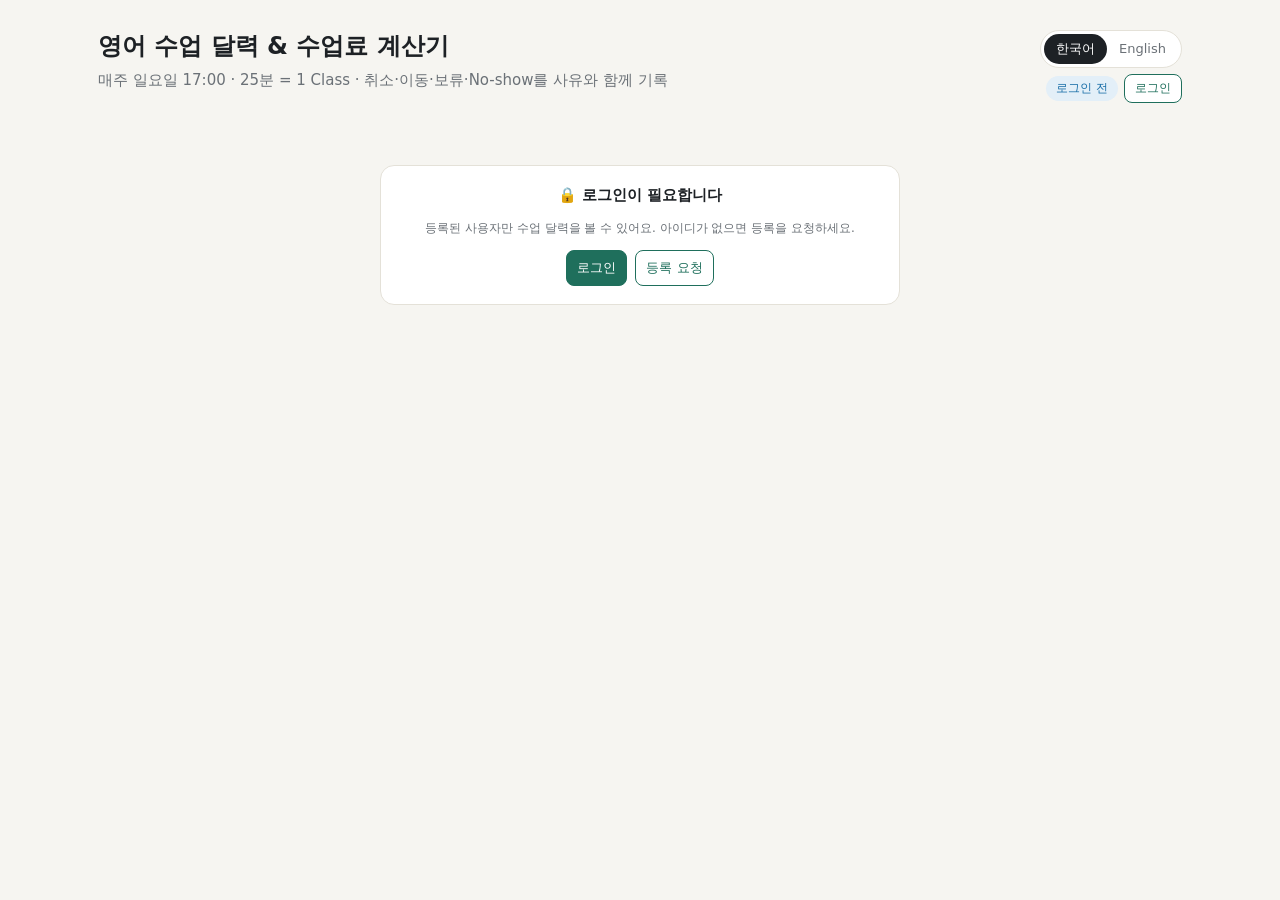
==== index.html @ b0d1786f "Calendar coach button opens the AI voice coach; Emma first; Korean/English switch - index.html: '🎓 A" ====
<!DOCTYPE html>
<html lang="ko">
<head>
<meta charset="utf-8">
<meta name="viewport" content="width=device-width, initial-scale=1">
<meta http-equiv="Content-Security-Policy" content="default-src 'self'; script-src 'self'; style-src 'self' 'unsafe-inline' https://fonts.googleapis.com; font-src https://fonts.gstatic.com; img-src 'self' data: blob:; connect-src 'self' https://api.github.com; base-uri 'none'; form-action 'none'; object-src 'none'">
<meta name="referrer" content="no-referrer">
<meta name="robots" content="noindex, nofollow, noarchive, nosnippet, noimageindex, noai, noimageai">
<title>영어 수업 달력 & 수업료 계산기 (USD→UZS)</title>
<link rel="preconnect" href="https://fonts.googleapis.com">
<link href="https://fonts.googleapis.com/css2?family=Noto+Sans+KR:wght@400;500;700&family=JetBrains+Mono:wght@500&display=swap" rel="stylesheet">
<style>
:root{
  --bg:#f6f5f1; --card:#ffffff; --ink:#1d2125; --muted:#6b7177; --line:#e4e1d8;
  --accent:#1f6f5c; --accent-soft:#e3f1ec; --warn:#b4541a; --warn-soft:#fbeee4;
  --tc:#c0392b; --tc-soft:#fbe7e5; --bonus:#6a4fc2; --bonus-soft:#eeeafb;
  --move:#1a6fa8; --move-soft:#e3eff8; --hold:#a37b00; --hold-soft:#fbf3d6;
  --my:#7a7f85; --my-soft:#eef0f1; --today:#2d5bd7;
}
*{box-sizing:border-box}
body{margin:0;background:var(--bg);color:var(--ink);font-family:"Noto Sans KR",system-ui,sans-serif;font-size:15px;line-height:1.55}
.wrap{max-width:1120px;margin:0 auto;padding:28px 18px 60px}
h1{font-size:24px;margin:0 0 4px}
.sub{color:var(--muted);margin:0 0 22px}
.grid{display:grid;grid-template-columns:300px 1fr;gap:18px}
@media(max-width:860px){.grid{grid-template-columns:1fr}}
.card{background:var(--card);border:1px solid var(--line);border-radius:14px;padding:18px}
.card h2{font-size:15px;margin:0 0 12px}
label{display:block;font-size:12.5px;color:var(--muted);margin:10px 0 4px}
input,select,textarea.memo{width:100%;padding:8px 10px;border:1px solid var(--line);border-radius:8px;font:inherit;background:#fcfcfa}
input:focus,select:focus{outline:2px solid var(--accent-soft);border-color:var(--accent)}
input:disabled{opacity:.5}
.row2{display:grid;grid-template-columns:1fr 1fr;gap:10px}
.hint{font-size:12px;color:var(--muted);margin-top:6px}
a{color:var(--accent)}
.mono{font-family:"JetBrains Mono",monospace}

.banner{border-radius:12px;padding:14px 16px;margin-bottom:14px;display:none}
.banner.on{display:block}
.banner.warn{background:var(--warn-soft);border:1px solid #efcfb6}
.banner.ok{background:var(--accent-soft);border:1px solid #c7e3d9}
.banner b.h{display:block;margin-bottom:4px}
.fx{display:flex;flex-wrap:wrap;gap:6px;align-items:center;margin-top:10px;padding-top:9px;border-top:1px solid rgba(31,111,92,.15);font-size:12px;color:var(--muted)}
.fx button{font-size:12px;padding:2px 9px;border-radius:99px;background:rgba(255,255,255,.75);border:1px solid rgba(31,111,92,.25);color:var(--ink)}
.fx button b{font-family:"JetBrains Mono",monospace;font-weight:500}
.fx button:hover{background:#fff;border-color:var(--accent)}

.kpis{display:grid;grid-template-columns:repeat(5,1fr);gap:10px;margin-bottom:14px}
@media(max-width:700px){.kpis{grid-template-columns:repeat(2,1fr)}}
.kpi{background:var(--card);border:1px solid var(--line);border-radius:12px;padding:12px 14px}
.kpi .l{font-size:12px;color:var(--muted)}
.kpi .v{font-size:19px;font-weight:700;margin-top:2px}
.kpi .v small{font-size:12px;font-weight:500;color:var(--muted)}
.kpi.click{cursor:pointer;transition:border-color .15s}
.kpi.click:hover{border-color:var(--accent)}
.kpi.click .l::after{content:" ⚙";color:var(--accent)}

.months{display:grid;grid-template-columns:repeat(2,1fr);gap:14px}
@media(max-width:640px){.months{grid-template-columns:1fr}}
.month h3{font-size:14px;margin:0 0 8px}
.cal{display:grid;grid-template-columns:repeat(7,1fr);gap:3px}
.dow{font-size:11px;color:var(--muted);text-align:center;padding:2px 0}
.dow.sun{color:#c0392b}
.day{min-height:48px;border-radius:7px;font-size:12px;padding:3px 4px;color:#9a9ea3;position:relative}
.day.in{color:var(--ink)}
.day.out{opacity:.45}
.day.has{background:#fbfaf6}
.day.alert{outline:2px solid var(--warn);outline-offset:-2px}
.day.today::after{content:"";position:absolute;right:5px;top:6px;width:6px;height:6px;border-radius:50%;background:var(--today)}
.it{display:block;font-size:10.5px;font-weight:600;border-radius:4px;padding:1px 4px;margin-top:2px;cursor:pointer;border:1px solid transparent;white-space:nowrap;overflow:hidden;text-overflow:ellipsis}
.it.plan{background:var(--accent-soft);color:var(--accent)}
.it.done{background:var(--accent);color:#fff}
.it.bonus.plan{background:var(--bonus-soft);color:var(--bonus)}
.it.bonus.done{background:var(--bonus);color:#fff}
.it.moved.plan{background:var(--move-soft);color:var(--move)}
.it.moved.done{background:var(--move);color:#fff}
.it.teacher{background:var(--tc-soft);color:var(--tc);text-decoration:line-through}
.it.consumed{background:var(--my-soft);color:var(--my);text-decoration:line-through}
.it.relocated{background:#fff;color:var(--move);border:1px dashed #a9cbe3;text-decoration:line-through}
.it.hold{background:var(--hold-soft);color:var(--hold);border:1px dashed #e5cf7c}
.it.sel{box-shadow:0 0 0 2px var(--ink)}
.legend{display:flex;flex-wrap:wrap;gap:12px;font-size:12px;color:var(--muted);margin:10px 0 0}
.legend span::before{content:"";display:inline-block;width:10px;height:10px;border-radius:3px;margin-right:5px;vertical-align:-1px;background:var(--c)}

.calcard{position:relative}
.actions{position:absolute;z-index:40;width:390px;padding:14px 16px;border:1px solid var(--line);border-radius:14px;background:#fff;
  box-shadow:0 14px 40px rgba(20,24,28,.18),0 2px 6px rgba(20,24,28,.08);display:none}
.actions.on{display:block;animation:pop .14s ease-out}
@keyframes pop{from{opacity:0;transform:translateY(4px) scale(.98)}to{opacity:1;transform:none}}
.actions::before{content:"";position:absolute;width:12px;height:12px;background:#fff;border-left:1px solid var(--line);border-bottom:1px solid var(--line);top:var(--ay,22px)}
.actions.right::before{left:-7px;transform:rotate(45deg)}
.actions.left::before{right:-7px;transform:rotate(225deg)}
.actions.below::before{display:none}
.actions .head{display:flex;justify-content:space-between;align-items:flex-start;gap:8px}
.actions .t{font-size:13.5px;margin-bottom:4px}
.actions .x{margin-top:-4px}
.quick{display:grid;grid-template-columns:repeat(3,1fr);gap:6px;margin-top:8px}
.quick button{padding:9px 6px;font-weight:500}
.quick button.on{outline:2px solid var(--ink);outline-offset:1px}
@media(max-width:640px){
  .actions{position:fixed;left:0!important;right:0;bottom:0;top:auto!important;width:auto;max-height:82vh;overflow:auto;border-radius:16px 16px 0 0}
  .actions::before{display:none}
}
.actions h4{font-size:12.5px;color:var(--muted);font-weight:500;margin:12px 0 6px}
.seg{display:flex;flex-wrap:wrap;gap:6px}
.seg button{background:#fff;color:var(--ink);border:1px solid var(--line)}
.seg button.on{background:var(--ink);color:#fff;border-color:var(--ink)}
.grid3{display:grid;grid-template-columns:repeat(3,1fr);gap:8px}
@media(max-width:640px){.grid3{grid-template-columns:1fr}}
.grid3 label{margin-top:0}
.preview{margin-top:10px;padding:10px 12px;border-radius:8px;font-size:13px;background:#fff;border:1px solid var(--line)}
.preview.teacher{border-color:#f1c7c2;background:var(--tc-soft)}
.preview.bad{border-color:#efcfb6;background:var(--warn-soft)}
.fld{display:none}.fld.on{display:block}

table{width:100%;border-collapse:collapse;font-size:13.5px}
th,td{text-align:left;padding:7px 6px;border-bottom:1px solid var(--line);vertical-align:top}
th{font-size:12px;color:var(--muted);font-weight:500}
td.r,th.r{text-align:right}
.tag{display:inline-block;font-size:11px;padding:1px 7px;border-radius:99px;font-weight:500;white-space:nowrap}
.tag.reg{background:var(--accent-soft);color:var(--accent)}
.tag.bonus{background:var(--bonus-soft);color:var(--bonus)}
.tag.moved{background:var(--move-soft);color:var(--move)}
.c-teacher{color:var(--tc)} .c-me{color:var(--my)} .c-mutual{color:var(--move)} .c-done{color:var(--accent)} .c-hold{color:var(--hold)}
.basis{background:#fbfaf6;border:1px dashed var(--line);border-radius:10px;padding:12px 14px;font-size:13.5px}
.basis div{margin:3px 0}
button{font:inherit;font-size:13px;border:1px solid var(--accent);background:var(--accent);color:#fff;border-radius:8px;padding:7px 10px;cursor:pointer}
button.ghost{background:#fff;color:var(--accent)}
.btns{display:flex;gap:8px;flex-wrap:wrap;margin-top:8px}
textarea#msg{width:100%;min-height:170px;border:1px solid var(--line);border-radius:8px;padding:10px;font:13px/1.5 "Noto Sans KR",sans-serif;background:#fcfcfa}
.toast{font-size:12.5px;color:var(--accent);min-height:18px;margin-top:6px}
.section{margin-top:18px}
.log{font-size:13px;max-height:320px;overflow:auto}
.log div{padding:6px 0;border-bottom:1px solid var(--line)}
.log time{display:block;color:var(--muted);font-size:11.5px}
.empty{color:var(--muted);font-size:13px}
.holds div{display:flex;justify-content:space-between;gap:8px;align-items:center;padding:6px 0;border-bottom:1px solid var(--line);font-size:13.5px}

/* 모달 */
.modal{position:fixed;inset:0;background:rgba(20,24,28,.45);display:none;align-items:flex-start;justify-content:center;padding:40px 14px;z-index:50;overflow:auto}
.modal.on{display:flex}
.sheet{background:#fff;border-radius:16px;max-width:720px;width:100%;padding:20px 22px;box-shadow:0 20px 60px rgba(0,0,0,.2)}
.sheet.narrow{max-width:460px}
.sheet header{display:flex;justify-content:space-between;align-items:center;margin-bottom:6px}
.sheet header h2{font-size:17px;margin:0}
.x{background:none;border:none;color:var(--muted);font-size:22px;padding:0 4px;line-height:1}
.tabs{display:flex;gap:6px;flex-wrap:wrap;margin:10px 0 6px}
.tabs button{background:#fff;color:var(--ink);border:1px solid var(--line);border-radius:99px;padding:5px 12px}
.tabs button.on{background:var(--ink);color:#fff;border-color:var(--ink)}
svg text{font-family:"Noto Sans KR",sans-serif}
.chartwrap{position:relative}
.tip{position:absolute;pointer-events:none;background:var(--ink);color:#fff;font-size:12px;padding:4px 8px;border-radius:6px;white-space:nowrap;display:none}
.fxtable{font-size:12.5px;margin-top:10px;max-height:200px;overflow:auto}
.fxtable td,.fxtable th{padding:4px 6px}

:root{color-scheme:light}
input,textarea{color:var(--ink)}
textarea#msg{color:var(--ink);background:#fcfcfa}
.top{display:flex;justify-content:space-between;align-items:flex-start;gap:14px;margin-bottom:0}
.lang{display:inline-flex;border:1px solid var(--line);border-radius:99px;background:#fff;padding:3px;flex:none;margin-top:2px}
.lang button{background:none;border:none;color:var(--muted);border-radius:99px;padding:5px 12px;font-size:13px}
.lang button.on{background:var(--ink);color:#fff}
.acct{display:flex;flex-direction:column;align-items:flex-end;gap:6px;flex:none}
.acctrow{display:flex;gap:6px;align-items:center;flex-wrap:wrap;justify-content:flex-end}
.badge{font-size:12px;padding:3px 10px;border-radius:99px;font-weight:500}
.badge.master{background:var(--ink);color:#fff}
.badge.viewer{background:var(--move-soft);color:var(--move)}
button.sm{font-size:12px;padding:4px 10px}
a.btnlink{display:inline-block;font-size:12px;padding:4px 10px;border:1px solid var(--accent);border-radius:8px;color:var(--accent);background:#fff;text-decoration:none;line-height:1.55}
a.btnlink:hover{background:var(--accent-soft)}
.sync{font-size:11.5px;color:var(--muted);min-height:16px}
.sync.bad,.hint.bad{color:var(--tc)}
body.viewer .fx, body.viewer .usdcol, body.viewer .money{display:none}   /* 선생님 화면: 금액·환율 숨김 */
body.viewer .kpis{grid-template-columns:repeat(3,1fr)}
.calhead{display:flex;justify-content:space-between;align-items:center;gap:10px;margin-bottom:12px;flex-wrap:wrap}
.calhead h2{margin:0}
.calbtns{display:flex;gap:6px}
body.viewer .masteronly{display:none}
/* 변경 기록 접기/펼치기 */
#logDetails summary{list-style:none;display:flex;justify-content:space-between;align-items:center;cursor:pointer}
#logDetails summary::-webkit-details-marker{display:none}
#logDetails summary h2{margin:0}
#logDetails[open] summary{margin-bottom:12px}
#logDetails .chev{color:var(--muted);transition:transform .15s}
#logDetails[open] .chev{transform:rotate(180deg)}
.logcount{font-size:12px;font-weight:500;color:var(--muted)}
.actlist{max-height:50vh;overflow:auto}table.mini{width:100%;border-collapse:collapse;font-size:14px}table.mini th,table.mini td{padding:5px 6px;border-bottom:1px solid #e6ece9;text-align:left}table.mini .r{text-align:right}
.fixrow{background:#fff7e8;border-radius:8px;padding:4px 6px}
.fxtable{width:100%;border-collapse:collapse;margin:10px 0;font-size:14px}.fxtable th,.fxtable td{padding:6px;border-bottom:1px solid #e6ece9;text-align:left}
.logrow{display:flex;justify-content:space-between;gap:8px;align-items:flex-start}
.log .logrow > div{padding:0;border:0}
.logdel{background:none;border:none;color:var(--muted);font-size:16px;line-height:1;padding:2px 4px;opacity:.5}
.logrow:hover .logdel{opacity:1}
.logdel:hover{color:var(--tc)}
button.danger{color:var(--tc);border-color:#f1c7c2}
.quick.two{grid-template-columns:1fr 1fr}
.badge.subm{background:var(--bonus-soft);color:var(--bonus)}
.notify{position:fixed;right:18px;bottom:18px;width:360px;max-width:calc(100vw - 24px);z-index:60;background:#fff;border:1px solid var(--line);border-radius:14px;padding:12px 14px;box-shadow:0 14px 40px rgba(20,24,28,.2);display:none}
.notify.on{display:block;animation:pop .14s ease-out}
.nfhead{display:flex;justify-content:space-between;align-items:center;gap:6px;font-size:14px}
.notify [data-nl].on{background:var(--ink);color:#fff;border-color:var(--ink)}
#nfText{width:100%;min-height:150px;margin-top:8px;border:1px solid var(--line);border-radius:8px;padding:8px;font:12.5px/1.45 "Noto Sans KR",sans-serif;color:var(--ink);background:#fcfcfa}
@media(max-width:640px){.notify{left:12px;right:12px;bottom:12px;width:auto}}
.lockcard{display:none;max-width:520px;margin:40px auto;text-align:center}
.lockcard .btns{justify-content:center}
body.locked .lockcard{display:block}
body.locked .grid{display:none}
.it.zlive{background:#2d8cff;color:#fff;border-color:#1a6fd6;cursor:pointer;animation:zpulse 1.6s infinite}
.it.zlive .zd{display:inline-block;width:7px;height:7px;border-radius:50%;background:#c8ccd0;margin-left:4px;vertical-align:1px}
.it.zlive .zd.on{background:#4ee08a;box-shadow:0 0 0 2px rgba(78,224,138,.4)}
@keyframes zpulse{0%{box-shadow:0 0 0 0 rgba(45,140,255,.55)}70%{box-shadow:0 0 0 7px rgba(45,140,255,0)}100%{box-shadow:0 0 0 0 rgba(45,140,255,0)}}
@media(prefers-reduced-motion:reduce){.it.zlive{animation:none}}
.zcard{margin-bottom:14px;padding:14px 16px}
.zcard.live{border-color:#9fc6f5;background:#f3f8ff}
.zcard h3{margin:0 0 2px;font-size:15px}
.zcard .zwhen{font-size:13px;color:var(--muted);margin-bottom:10px}
.zbig{display:block;width:100%;text-align:center;padding:13px;border-radius:10px;font-weight:700;font-size:15.5px;border:0;cursor:pointer;background:#2d8cff;color:#fff;box-shadow:0 2px 0 #1a6fd6}
.zbig:disabled{background:#eceae4;color:#8a8f94;box-shadow:none;cursor:not-allowed}
.zpres{display:grid;grid-template-columns:1fr 1fr;gap:8px;margin-top:10px}
.zp{border:1px solid var(--line);border-radius:10px;padding:8px 10px;font-size:12.5px;background:#fff}
.zp .zs{display:flex;align-items:center;gap:6px;font-weight:700;font-size:14px;margin-top:2px}
.zp .dot{width:11px;height:11px;border-radius:50%;background:#b9bcc0;flex:none}
.zp .zsub{font-size:12px;color:var(--muted)}
.zp.on{border-color:#9fd3bf;background:#eaf7f1}.zp.on .dot{background:#1fa35b;box-shadow:0 0 0 3px #c9ecd9}
.zp.late{border-color:#f1c7c2;background:var(--tc-soft)}.zp.late .zs,.zp.late .zsub{color:var(--tc)}
.zlegend{font-size:12px;color:var(--muted);margin-top:8px}
.zbar{position:fixed;left:0;right:0;bottom:0;z-index:40;background:#fff;border-top:1px solid var(--line);box-shadow:0 -4px 16px rgba(0,0,0,.08);padding:10px 14px;display:none}
.zbar.show{display:block}
body.zbaron{padding-bottom:84px}
.zbar .in{max-width:1100px;margin:0 auto;display:flex;align-items:center;gap:10px}
.zbar .info{flex:1;min-width:0;font-size:12.5px}
.zbar .info b{display:block;font-size:14px}
.zbar .tp{display:inline-flex;align-items:center;gap:5px;font-weight:700;color:var(--muted)}
.zbar .tp .dot{width:10px;height:10px;border-radius:50%;background:#b9bcc0}
.zbar .tp.on{color:#1fa35b}.zbar .tp.on .dot{background:#1fa35b;box-shadow:0 0 0 3px #c9ecd9}
.zbar .tp.late{color:var(--tc)}.zbar .tp.late .dot{background:var(--tc)}
.zbar .zj{flex:none;background:#2d8cff;color:#fff;border:0;border-radius:10px;padding:11px 18px;font-weight:700;font-size:14.5px;box-shadow:0 2px 0 #1a6fd6;cursor:pointer}
.zbar .zme{font-size:11.5px;color:var(--muted)}
.subonly{display:none}
body.subm .subonly{display:block}
.pendcard{border-color:#efcfb6;background:#fffaf5;margin-bottom:14px}
.myreqcard{margin-bottom:14px}
.pendrow{padding:8px 0;border-bottom:1px solid var(--line);font-size:13.5px}
.pendrow:last-child{border-bottom:0}
.st-pending{color:var(--warn)} .st-approved{color:var(--accent)} .st-rejected{color:var(--tc)}
.it.pending{box-shadow:inset 0 0 0 1px var(--warn)}
.bytag{color:var(--bonus);font-weight:500}
.subbox{margin-top:16px;padding-top:12px;border-top:1px solid var(--line)}
.subbox h4{margin:0 0 4px;font-size:13.5px}
.ulist{margin:8px 0}
.urow{display:flex;justify-content:space-between;align-items:center;gap:8px;padding:7px 0;border-bottom:1px solid var(--line);font-size:13.5px}
.outbox,#uInvite{width:100%;min-height:150px;margin-top:8px;border:1px solid var(--line);border-radius:8px;padding:8px;font:12.5px/1.45 "Noto Sans KR",sans-serif;color:var(--ink);background:#fcfcfa}
#reqText{width:100%;min-height:120px;margin-top:10px;border:1px solid var(--line);border-radius:8px;padding:8px;font:12.5px/1.45 "Noto Sans KR",sans-serif;color:var(--ink);background:#fcfcfa}
/* 휴대폰: 보류 → 달력/요약 → 카톡 → 변경 기록(맨 아래, 접힌 상태) */
@media(max-width:860px){
  .grid{display:flex;flex-direction:column;gap:0}
  .leftcol{display:contents}
  .holdcard{order:2;margin-top:18px}
  .rightcol{order:1}
  .kakaocard{order:3}
  .logcard{order:4}
}
.paystate{display:flex;gap:8px;align-items:center;margin-top:10px;flex-wrap:wrap}
.paidtag{font-size:13px;font-weight:700;color:var(--accent)}
.paytable td{vertical-align:top}
.thumbs{display:flex;gap:4px;flex-wrap:wrap}
.thumbs img{width:44px;height:44px;object-fit:cover;border-radius:6px;border:1px solid var(--line);cursor:zoom-in;background:#f1f2f3}
.thumbs img.broken{opacity:.3}
.pfpreview{display:flex;gap:6px;flex-wrap:wrap;margin-top:6px}
.pfpreview img{width:64px;height:64px;object-fit:cover;border-radius:8px;border:1px solid var(--line)}
.paysum{margin-top:8px;text-align:right}
select{width:100%;padding:8px 10px;border:1px solid var(--line);border-radius:8px;font:inherit;background:#fcfcfa;color:var(--ink)}
.sheet.light{max-width:900px;padding:12px}
.sheet.light img{width:100%;height:auto;border-radius:8px}
.day.addable{cursor:pointer}
.day.addable:hover{background:#f1f7f5;box-shadow:inset 0 0 0 1px #c7e3d9}
.day.addable:not(.has):hover::before{content:"+";position:absolute;right:6px;bottom:3px;color:var(--accent);font-weight:700}
.day.addsel{box-shadow:inset 0 0 0 2px var(--accent)}
.it.extra.plan{background:#d7f0ee;color:#0e7c86}
.it.extra.done{background:#0e7c86;color:#fff}
.tag.extra{background:#d7f0ee;color:#0e7c86}   /* 선생님 화면: 환율 줄·수업별 USD 열 숨김 */
body.viewer #openSettings .l::after{content:" 👁"}
input:disabled{opacity:.75;background:#f3f2ee}
@media(max-width:640px){.top{flex-direction:column}.acct{align-items:flex-start}.acctrow{justify-content:flex-start}}
.fbbox{border-top:1px dashed var(--line,#dde3e1);margin-top:12px;padding-top:10px}.fbbox h4{margin:0 0 6px}
.fbline{margin:4px 0;font-size:14px}.fbline b{display:block;font-size:12px;color:#5b6b68}
.fbreply{background:#eef5f3;border-radius:10px;padding:8px 10px;margin:8px 0;font-size:14px}
.it.fbdue{outline:1.5px dashed #c47a1c;outline-offset:1px}.fbrow{cursor:pointer}.fbrow:hover{background:#f6f9f8}
#fbPanel textarea,.fbbox textarea{width:100%;font:inherit;font-size:14px}
.hublink{display:inline-block;text-decoration:none;border:1px solid var(--accent);color:var(--accent);background:#fff;border-radius:8px;padding:4px 10px;font-size:13px}
.hublink:hover{background:var(--accent-soft)}
</style>
</head>
<body>
<div class="wrap">
  <div class="top"><div><h1 data-i18n="title"></h1><p class="sub"></p></div>
    <div class="acct">
      <div class="lang" role="group" aria-label="Language"><button data-lang="ko">한국어</button><button data-lang="en">English</button></div>
      <div class="acctrow"><span id="roleBadge" class="badge"></span>
        <a class="ghost sm hublink masteronly" href="hub.html">🤝 허브 Hub</a>
        <a class="ghost sm hublink masteronly" href="limits.html">⚙ AI 한도 설정</a>
        <button class="ghost sm" id="loginBtn" data-i18n="login"></button>
        <button class="ghost sm" id="linkBtn" data-i18n="teacherLinkBtn"></button>
        <a class="btnlink sm" id="coachLink" style="display:none" href="voice-coach/" data-i18n="coachBtn"></a>
        <button class="ghost sm" id="logoutBtn" data-i18n="logout"></button></div>
      <div id="syncStatus" class="sync"></div>
      <button class="ghost sm" id="unsentChip" style="display:none"></button>
    </div></div>

  <div class="card lockcard" id="lockCard">
    <h2 data-i18n="lockTitle"></h2>
    <p class="hint" data-i18n="lockBody"></p>
    <div class="btns"><button id="lockLogin" data-i18n="lockLogin"></button><button class="ghost" id="lockReg" data-i18n="lockReg"></button></div>
    <p class="hint masteronly">새 선생님·학생 등록, 매칭, 수업료 결제는 <a href="hub.html">🤝 영어 수업 허브</a>에서 해요. · New teachers &amp; students: sign up at the <a href="hub.html">Hub</a>.</p>
  </div>
  <div class="grid">
    <div class="leftcol">
      <div class="card holdcard">
        <h2 data-i18n="hHolds"></h2>
        <div class="holds" id="holds"></div>
      </div>

      <div class="card section money kakaocard">
        <h2 data-i18n="hKakao"></h2>
        <textarea id="msg" readonly></textarea>
        <div class="btns"><button id="copyMsg" data-i18n="copyMsg"></button></div>
        <div class="toast" id="toast"></div>
        <div class="hint" data-i18n="kakaoHint"></div>
      </div>

      <div class="card section logcard">
        <details id="logDetails" open>
          <summary><h2><span data-i18n="hLog"></span> <span class="logcount" id="logCount"></span></h2><span class="chev">▾</span></summary>
          <div class="log" id="log"></div>
          <div class="btns">
            <button class="ghost sm" id="dlCsv" data-i18n="dlCsv"></button>
            <button class="ghost sm" id="dlTxt" data-i18n="dlTxt"></button>
            <button class="ghost sm" id="copyLog" data-i18n="copyLog"></button>
          </div>
          <div class="btns masteronly">
            <button class="ghost sm" id="dlArch" data-i18n="dlArch"></button>
            <button class="ghost sm danger" id="logClear"></button>
          </div>
          <div class="hint" data-i18n="logHint"></div>
          <div class="hint masteronly" data-i18n="logHintM"></div>
        </details>
      </div>
    </div>
    <div class="rightcol">
      <div class="card zcard" id="zCard" style="display:none"></div>
      <div class="card masteronly" id="actCard" style="padding:12px 16px"><button id="actBtn2" style="width:100%" data-i18n="actBtn"></button></div>
      <div class="card pendcard" id="pendCard" style="display:none">
        <h2><span id="pendTitle" data-i18n="hPend"></span> <span id="pendCount" class="logcount"></span></h2>
        <div id="pendList"></div>
      </div>
      <div class="card fbcard" id="fbCard" style="display:none">
        <h2><span data-i18n="hFb"></span> <span id="fbCount" class="logcount"></span></h2>
        <div id="fbList"></div>
        <div class="hint" data-i18n="fbHint" style="margin-top:6px"></div>
      </div>
      <div class="card subonly myreqcard">
        <h2 data-i18n="hMyReq"></h2>
        <div id="myReqList"></div>
      </div>
      <div class="banner" id="banner"></div>

      <div class="kpis">
        <div class="kpi click" id="openSettings" data-i18n-title="openSettings"><div class="l" data-i18n="kPrepaid"></div><div class="v" id="kCount">–</div></div>
        <div class="kpi money"><div class="l" data-i18n="kUsdL"></div><div class="v" id="kUsd">–</div></div>
        <div class="kpi money"><div class="l" data-i18n="kUzsL"></div><div class="v" id="kUzs">–</div></div>
        <div class="kpi"><div class="l" data-i18n="kMiscL"></div><div class="v" id="kMisc">–</div></div>
        <div class="kpi"><div class="l" data-i18n="kLeftL"></div><div class="v" id="kLeft">–</div></div>
      </div>

      <div class="card calcard" id="calcard">
        <div class="calhead"><h2 id="calTitle"></h2>
          <div class="calbtns"><button class="masteronly sm" id="addBtn" data-i18n="addBtn"></button><button class="ghost sm" id="expandBtn"></button></div></div>
        <div class="months" id="months-wrap"></div>
        <div class="legend">
          <span style="--c:var(--accent-soft)" data-i18n="lg1"></span>
          <span style="--c:var(--accent)" data-i18n="lg2"></span>
          <span style="--c:var(--bonus-soft)" data-i18n="lg3"></span>
          <span style="--c:var(--move-soft)" data-i18n="lg4"></span>
          <span style="--c:var(--hold-soft)" data-i18n="lg5"></span>
          <span style="--c:var(--tc-soft)" data-i18n="lg6"></span>
          <span style="--c:var(--my-soft)" data-i18n="lg7"></span>
          <span style="--c:var(--warn)" data-i18n="lg8"></span>
          <span style="--c:#d7f0ee" data-i18n="lg9"></span>
        </div>

        <div class="actions" id="actions">
          <div class="head"><div class="t" id="actTitle"></div><button class="x" id="xAct" data-i18n-title="close">×</button></div>
          <div class="quick" id="quickAct">
            <button data-v="done" data-i18n="qDone"></button>
            <button class="ghost" data-v="edit" data-i18n="qEdit"></button>
            <button class="ghost" data-v="move" data-i18n="qMove"></button>
          </div>
          <h4 data-i18n="hOther"></h4>
          <div class="seg" id="segAct">
            <button data-v="hold">Hold</button>
            <button data-v="cancel" data-i18n="aCancel"></button>
            <button data-v="noshow">No-show</button>
            <button data-v="plan" data-i18n="aPlan"></button>
          </div>
          <div class="fld" id="fldCause">
            <h4 data-i18n="hCause"></h4>
            <div class="seg" id="segCause">
              <button data-v="me" data-i18n="cMe"></button>
              <button data-v="teacher" data-i18n="cTeacher"></button>
              <button data-v="mutual" data-i18n="cMutual"></button>
            </div>
          </div>
          <div class="fld" id="fldMoveHow">
            <h4 data-i18n="hHow"></h4>
            <div class="seg" id="segHow">
              <button data-v="end" data-i18n="howEnd"></button>
              <button data-v="date" data-i18n="howDate"></button>
            </div>
          </div>
          <div class="fld" id="fldDates">
            <h4 id="datesTitle">날짜·시각</h4>
            <div class="grid3">
              <div id="wrapAgreed"><label data-i18n="lAgreed"></label><input id="agreed" type="date"></div>
              <div id="wrapTo"><label data-i18n="lTo"></label><input id="toDate" type="date"></div>
              <div id="wrapToTime"><label data-i18n="lToTime"></label><input id="toTime" type="time" value="17:00"></div>
            </div>
          </div>
          <div class="fld on">
            <label data-i18n="lMemo"></label>
            <input id="memo" data-i18n-ph="memoPh">
          </div>
          <div class="preview" id="preview"></div>
          <div class="btns">
            <button id="applyBtn" data-i18n="apply"></button>
            <button class="ghost" id="closeAct" data-i18n="close"></button>
          </div>
          <div class="fbbox" id="fbBox" style="display:none"></div>
        </div>
        <div class="actions" id="reqPanel">
          <div class="head"><div class="t" id="reqTitle"></div><button class="x" id="xReq">×</button></div>
          <div class="quick two" id="reqAct">
            <button class="ghost" data-v="edit" data-i18n="qEdit"></button>
            <button class="ghost" data-v="move" data-i18n="qMove"></button>
          </div>
          <div class="fld" id="reqCauseFld"><h4 data-i18n="hCause"></h4>
            <div class="seg" id="reqCause"><button data-v="teacher" data-i18n="cTeacher"></button><button data-v="me" data-i18n="rcStudent"></button><button data-v="mutual" data-i18n="cMutual"></button></div></div>
          <div class="fld" id="reqHowFld"><h4 data-i18n="hHow"></h4>
            <div class="seg" id="reqHow"><button data-v="end" data-i18n="howEnd"></button><button data-v="date" data-i18n="howDate"></button></div></div>
          <div class="fld" id="reqDateFld"><div class="grid3">
            <div><label data-i18n="lTo"></label><input id="reqDate" type="date"></div>
            <div><label data-i18n="lToTime"></label><input id="reqTime" type="time" value="17:00"></div></div></div>
          <label data-i18n="rqReason"></label><select id="reqReason"></select>
          <input id="reqNote" data-i18n-ph="rqNotePh" style="margin-top:6px">
          <div class="preview" id="reqPreview"></div>
          <div class="btns"><button id="reqSend" data-i18n="rqSend"></button><button class="ghost" id="reqClose" data-i18n="close"></button></div>
          <div class="fld" id="reqOut"><textarea id="reqText" readonly></textarea>
            <div class="btns"><button id="reqCopy" data-i18n="rqCopy"></button></div><div class="hint" data-i18n="rqOutHint"></div></div>
        </div>

        <div class="actions" id="fbPanel">
          <div class="head"><div class="t" id="fbTitle"></div><button class="x" id="xFb">×</button></div>
          <label data-i18n-fb="topics"></label><textarea id="fb_topics" rows="1"></textarea>
          <label data-i18n-fb="expr"></label><textarea id="fb_expr" rows="2"></textarea>
          <label data-i18n-fb="good"></label><textarea id="fb_good" rows="2"></textarea>
          <label data-i18n-fb="hw"></label><textarea id="fb_hw" rows="1"></textarea>
          <div id="fbReplyView"></div>
          <div class="btns"><button id="fbSave"></button><button class="ghost danger" id="fbDel" style="display:none"></button><button class="ghost" id="fbClose" data-i18n="close"></button></div>
          <div class="hint" id="fbMsg"></div>
          <div id="fbShareRow" style="display:none"><textarea id="fbText" readonly rows="6"></textarea>
            <div class="btns"><button id="fbShare" data-i18n="fbShareBtn"></button><button class="ghost" id="fbCopy" data-i18n="fbCopyMsg"></button></div></div>
        </div>
        <div class="actions" id="addPanel">
          <div class="head"><div class="t" id="addTitle"></div><button class="x" id="xAdd">×</button></div>
          <div class="grid3"><div><label data-i18n="lToTime"></label><input id="addTime" type="time" value="17:00"></div></div>
          <h4 data-i18n="addKind"></h4>
          <div class="seg" id="segPaid"><button data-v="paid" data-i18n="addPaid"></button><button data-v="free" data-i18n="addFree"></button></div>
          <label data-i18n="lMemo"></label><input id="addMemo" data-i18n-ph="addMemoPh">
          <div class="preview" id="addPreview"></div>
          <div class="btns"><button id="addApply" data-i18n="addApply"></button><button class="ghost" id="addClose" data-i18n="close"></button></div>
        </div>
        <div class="hint calHintEl" data-i18n="calHint"></div>
      </div>

      <div class="card section">
        <h2 data-i18n="hBasis"></h2>
        <div class="basis" id="basis"></div>
      </div>

      <div class="card section">
        <h2 data-i18n="hList"></h2>
        <table>
          <thead><tr><th data-i18n="thDate"></th><th data-i18n="thType"></th><th data-i18n="thStatus"></th><th data-i18n="thNotes"></th><th class="r usdcol">USD</th></tr></thead>
          <tbody id="list"></tbody>
        </table>
      </div>

      <div class="card section">
        <h2 data-i18n="hNext"></h2>
        <div class="basis" id="nextBasis"></div>
      </div>

      <div class="card section masteronly" id="payCard">
        <div class="calhead"><h2 data-i18n="hPay"></h2><button class="sm" id="payAddBtn" data-i18n="payAdd"></button></div>
        <div id="payBox"></div>
      </div>
    </div>
  </div>
</div>

<!-- 마스터 변경 → 카톡 알림 메시지 -->
<div class="notify" id="notify">
  <div class="nfhead"><b data-i18n="nfTitle"></b>
    <span><button class="ghost sm" data-nl="ko">KO</button> <button class="ghost sm" data-nl="en">EN</button> <button class="x" id="nfX">×</button></span></div>
  <textarea id="nfText" readonly></textarea>
  <div class="btns"><button id="nfShare" data-i18n="nfShare" style="flex:1;background:#fee500;color:#191919;border-color:#fee500;font-weight:700"></button><button class="ghost sm" id="nfCopy" data-i18n="nfCopy"></button></div>
  <div class="hint" data-i18n="nfHint"></div>
</div>

<!-- 초대 링크로 등록 -->
<div class="modal" id="pwcModal" style="z-index:200">
  <div class="sheet narrow">
    <header><h2 data-i18n="pwcTitle"></h2></header>
    <div class="hint" id="pwcHint"></div>
    <input id="pwcIn" type="password" autocomplete="current-password" style="margin-top:8px">
    <div class="btns"><button id="pwcOk" data-i18n="pwcOk"></button><button class="ghost" id="pwcCancel" data-i18n="pwcCancel"></button></div>
    <div class="hint" id="pwcMsg"></div>
  </div>
</div>
<div class="modal" id="regModal">
  <div class="sheet narrow">
    <header><h2 data-i18n="hReg"></h2><button class="x" data-close>×</button></header>
    <label data-i18n="uIdL"></label><input id="regId" autocapitalize="none" autocomplete="username">
    <div id="regCodeWrap"><label data-i18n="regCode"></label><input id="regCode" autocapitalize="characters" autocomplete="one-time-code"></div>
    <div class="row2"><div><label data-i18n="regPw1"></label><input id="regPw1" type="password" autocomplete="new-password"></div>
      <div><label data-i18n="regPw2"></label><input id="regPw2" type="password" autocomplete="new-password"></div></div>
    <div class="btns"><button id="doRegister" data-i18n="regBtn"></button></div>
    <div class="hint" data-i18n="regHint"></div>
    <div class="hint" id="regMsg"></div>
  </div>
</div>

<!-- 등록 요청 (사용자) -->
<div class="modal" id="regReqModal">
  <div class="sheet narrow">
    <header><h2 data-i18n="hRR"></h2><button class="x" data-close>×</button></header>
    <div class="row2"><div><label data-i18n="rrId"></label><input id="rrId" autocapitalize="none"></div>
      <div><label data-i18n="rrName"></label><input id="rrName"></div></div>
    <div class="row2"><div><label data-i18n="uRoleL"></label><select id="rrRole"><option value="teacher" data-i18n="roleT"></option><option value="student" data-i18n="roleS"></option></select></div><div></div></div>
    <div class="btns"><button id="rrSend" data-i18n="rrSend"></button></div>
    <div id="rrOut" style="display:none"><textarea id="rrText" readonly class="outbox"></textarea>
      <div class="btns"><button class="sm" id="rrCopy" data-i18n="rqCopy"></button></div><div class="hint" data-i18n="rrHint"></div></div>
    <div class="hint" id="rrMsg"></div>
  </div>
</div>
<!-- 등록 요청 승인 (마스터) -->
<div class="modal" id="raModal">
  <div class="sheet narrow">
    <header><h2 data-i18n="hRA"></h2><button class="x" data-close>×</button></header>
    <div class="basis" id="raBody"></div>
    <div class="btns"><button id="raApprove" data-i18n="raApprove"></button><button class="ghost danger" id="raReject" data-i18n="raReject"></button></div>
    <div class="hint" id="raMsg"></div>
  </div>
</div>

<!-- 선생님: 요청 확인 → 저장 완료 -->
<div class="modal" id="rqdModal">
  <div class="sheet narrow">
    <header><h2 id="rqdTitle"></h2><button class="x" data-close>×</button></header>
    <div class="hint" id="rqdHint"></div>
    <textarea id="rqdText" readonly rows="8" style="width:100%;margin:8px 0;font:inherit;font-size:14px;line-height:1.5"></textarea>
    <div class="btns" id="rqdAsk"><button id="rqdSend" data-i18n="rqdSend"></button><button class="ghost" data-close data-i18n="rqdBack"></button></div>
    <div class="btns" id="rqdDone"><button id="rqdShare" data-i18n="rqdShare"></button><button class="ghost" id="rqdCopy" data-i18n="rqCopy"></button><button class="ghost" data-close data-i18n="close"></button></div>
    <div class="hint" id="rqdMsg"></div>
  </div>
</div>

<!-- 선생님 요청 승인 -->
<div class="modal" id="reqModal">
  <div class="sheet narrow">
    <header><h2 data-i18n="rqInTitle"></h2><button class="x" data-close>×</button></header>
    <div class="basis" id="reqInBody"></div>
    <div class="preview" id="reqInPv"></div>
    <div class="btns"><button id="reqApprove" data-i18n="rqApprove"></button><button class="ghost danger" id="reqReject" data-i18n="rqReject"></button></div>
    <div class="hint" id="reqInMsg"></div>
  </div>
</div>

<!-- 납부 기록 입력 -->
<div class="modal" id="actModal">
  <div class="sheet">
    <header><h2 data-i18n="actH"></h2><button class="x" data-close>×</button></header>
    <div id="actBody"></div>
  </div>
</div>
<div class="modal" id="fixModal">
  <div class="sheet narrow">
    <header><h2 data-i18n="fixH"></h2><button class="x" data-close>×</button></header>
    <div class="hint" data-i18n="fixHint"></div>
    <div class="row2"><div><label data-i18n="fixPrice"></label><input id="fxPrice" type="number" step="0.01" min="0"></div>
      <div><label data-i18n="fixCount"></label><input id="fxCount" type="number" min="1"></div></div>
    <table class="fxtable" id="fxTable"></table>
    <div class="hint" id="fxNote"></div>
    <label data-i18n="fixReason"></label><input id="fxReason" data-i18n-ph="fixReasonPh" maxlength="300">
    <div class="btns"><button id="fxApply" data-i18n="fixApply"></button><button class="ghost" data-close data-i18n="close"></button></div>
    <div class="hint" id="fxMsg"></div>
    <div id="fxHist" style="margin-top:10px"></div>
  </div>
</div>
<div class="modal" id="payModal">
  <div class="sheet narrow">
    <header><h2 data-i18n="hPayForm"></h2><button class="x" data-close>×</button></header>
    <label data-i18n="pfPeriod"></label>
    <select id="pfPeriodSel"><option value="cur" data-i18n="pfCur"></option><option value="next" data-i18n="pfNext"></option></select>
    <div class="hint" id="pfPeriodTxt"></div>
    <div class="row2">
      <div><label data-i18n="pfDate"></label><input id="pfDate" type="date"></div>
      <div><label data-i18n="pfCls"></label><input id="pfCls" type="number" min="1"></div>
    </div>
    <div class="row2">
      <div><label data-i18n="pfPrice"></label><input id="pfPrice" type="number" step="0.01"></div>
      <div><label data-i18n="pfRate"></label><input id="pfRate" type="number" step="0.01"></div>
    </div>
    <div class="row2">
      <div><label data-i18n="pfRateDate"></label><input id="pfRateDate" type="date"></div>
      <div><label data-i18n="pfUzs"></label><input id="pfUzs" type="number"></div>
    </div>
    <div class="hint mono" id="pfCalc"></div>
    <label data-i18n="pfMemo"></label><input id="pfMemo" data-i18n-ph="pfMemoPh">
    <label data-i18n="pfRcpt"></label><input id="pfFiles" type="file" accept="image/*" multiple>
    <div class="hint" data-i18n="pfRcptHint"></div>
    <div class="pfpreview" id="pfPreview"></div>
    <div class="btns"><button id="pfSave" data-i18n="pfSave"></button><button class="ghost" data-close data-i18n="close"></button></div>
    <div class="hint" id="payMsg"></div>
  </div>
</div>
<!-- 영수증 크게 보기 -->
<div class="modal" id="lightModal"><div class="sheet light"><header><span></span><button class="x" data-close>×</button></header><img id="lightImg" alt=""></div></div>

<!-- 마스터 로그인 -->
<div class="modal" id="loginModal">
  <div class="sheet narrow">
    <header><h2 data-i18n="login"></h2><button class="x" data-close>×</button></header>
    <div class="tabs" id="loginTabs"><button data-v="sub" data-i18n="loginTabSub"></button><button data-v="master" data-i18n="loginTabMaster"></button></div>
    <div id="loginSub">
      <label data-i18n="uIdL"></label><input id="subId" autocomplete="username" autocapitalize="none">
      <label data-i18n="subPwL"></label><input id="subPw" type="password" autocomplete="current-password">
      <div class="btns"><button id="doSubLogin" data-i18n="subLoginBtn"></button></div>
      <div class="hint"><a href="#" id="regReqLink" data-i18n="rrLink"></a></div>
    </div>
    <div id="loginMaster" style="display:none">
    <label data-i18n="ghToken"></label><input id="ghToken" type="password" autocomplete="off" placeholder="github_pat_…">
    <details class="hint"><summary data-i18n="advRepo"></summary>
    <div class="row2">
      <div><label data-i18n="ghOwner"></label><input id="ghOwner"></div>
      <div><label data-i18n="ghRepo"></label><input id="ghRepo"></div>
    </div>
    <label data-i18n="privRepoL"></label><input id="ghPriv">
    </details>
    <div class="btns"><button id="doLogin" data-i18n="doLogin"></button></div>
    </div>
    <div class="hint" id="loginMsg"></div>
  </div>
</div>

<!-- 설정 모달 -->
<div class="modal" id="settingsModal">
  <div class="sheet narrow">
    <header><h2 data-i18n="hSettings"></h2><button class="x" data-close>×</button></header>
    <div class="row2">
      <div><label data-i18n="sStart"></label><input id="start" type="date" value="2026-11-22"></div>
      <div><label data-i18n="sMonths"></label><input id="months" type="number" min="1" max="12" value="3"></div>
    </div>
    <label data-i18n="sCount"></label><input id="count" type="number" min="0" placeholder="—">
    <div class="row2">
      <div><label data-i18n="sTime"></label><input id="time" type="time" value="17:00"></div>
      <div><label data-i18n="sDur"></label><input id="dur" type="number" value="25"></div>
    </div>
    <div class="row2">
      <div class="money"><label data-i18n="sPrice"></label><input id="price" type="number" step="0.01" value="6"></div>
      <div><label data-i18n="sAlert"></label><input id="alertN" type="number" min="1" value="2"></div>
    </div>
    <label data-i18n="sZoom"></label>
    <input id="zoom" type="url" placeholder="https://us05web.zoom.us/j/…" autocomplete="off">
    <label data-i18n="sNotice"></label>
    <input id="minNotice" type="number" min="0" value="1">
    <div class="row2 money">
      <div><label>1 USD = ? UZS (CBU)</label><input id="rate" type="number" step="0.01" value="12004.48"></div>
      <div><label data-i18n="sRateDate"></label><input id="rateDate" type="date" value="2026-11-21"></div>
    </div>
    <div class="hint money" data-i18n-html="cbuHint"></div>
    <label data-i18n="sAsof"></label>
    <input id="asof" type="date">
    <div class="btns"><button data-close data-i18n="sDone"></button></div>
    <div class="hint" data-i18n="sHint"></div>
    <div class="masteronly money subbox"><button class="ghost" id="fixBtn" data-i18n="fixBtn"></button></div>
    <div class="masteronly subbox">
      <h4 data-i18n="hRepos"></h4><div class="hint" id="repoStatus"></div>
    </div>
    <div class="masteronly subbox">
      <h4 data-i18n="hMid"></h4>
      <div class="hint" id="midState"></div>
      <div class="row2"><div><label data-i18n="uIdL"></label><input id="midId" autocomplete="off" placeholder="edward"></div><div></div></div>
      <div class="row2"><div><label data-i18n="midPw1"></label><input id="midPw1" type="password" autocomplete="new-password"></div>
        <div><label data-i18n="midPw2"></label><input id="midPw2" type="password" autocomplete="new-password"></div></div>
      <div class="btns"><button id="midSave" data-i18n="midSave"></button><button class="ghost danger sm" id="midDel" data-i18n="midDel"></button></div>
      <div class="hint" id="midMsg"></div>
      <div class="hint" data-i18n="midTokNote"></div>
      <div class="hint" data-i18n="midHelp"></div>
    </div>
    <div class="masteronly subbox">
      <div class="btns" style="margin-bottom:10px"><button class="ghost" id="actBtn" data-i18n="actBtn"></button></div>
      <h4 data-i18n="hUsers"></h4>
      <div class="hint" id="uTokState"></div>
      <div id="uTokWrap">
        <label data-i18n="uTokL"></label><input id="uToken" type="password" autocomplete="off" placeholder="github_pat_…">
        <div class="hint" data-i18n-html="uTokHelp"></div>
        <div class="btns"><button class="sm" id="uTokSave" data-i18n="uTokSave"></button></div>
      </div>
      <div id="uList" class="ulist"></div>
      <div class="row2"><div><label data-i18n="uNewId"></label><input id="uNewId" autocapitalize="none"></div>
        <div><label data-i18n="uNewName"></label><input id="uNewName"></div></div>
      <div class="row2"><div><label data-i18n="uRoleL"></label><select id="uNewRole"><option value="teacher" data-i18n="roleT"></option><option value="student" data-i18n="roleS"></option></select></div><div></div></div>
      <div class="btns"><button class="sm" id="uInviteBtn" data-i18n="uInviteBtn"></button><button class="ghost sm" id="uTokChange" data-i18n="uTokChange"></button></div>
      <div id="uInviteBox" style="display:none"><textarea id="uInvite" readonly></textarea>
        <div class="btns"><button class="sm" id="uInviteCopy" data-i18n="rqCopy"></button></div><div class="hint" data-i18n="uInviteHint"></div></div>
      <div class="hint" id="uMsg"></div>
    </div>
  </div>
</div>

<!-- 환율 추세 모달 -->
<div class="modal" id="fxModal">
  <div class="sheet">
    <header><h2 id="fxTitle">환율 추세</h2><button class="x" data-close>×</button></header>
    <div class="tabs" id="fxTabs"></div>
    <div class="chartwrap"><svg id="fxChart" viewBox="0 0 680 300" width="100%"></svg><div class="tip" id="fxTip"></div></div>
    <div class="fxtable" id="fxTable"></div>
    <div class="hint" id="fxNote"></div>
  </div>
</div>

<div class="zbar" id="zBar"><div class="in" id="zBarIn"></div></div>
<script src="app.js?v=20261128a"></script>
</body>
</html>
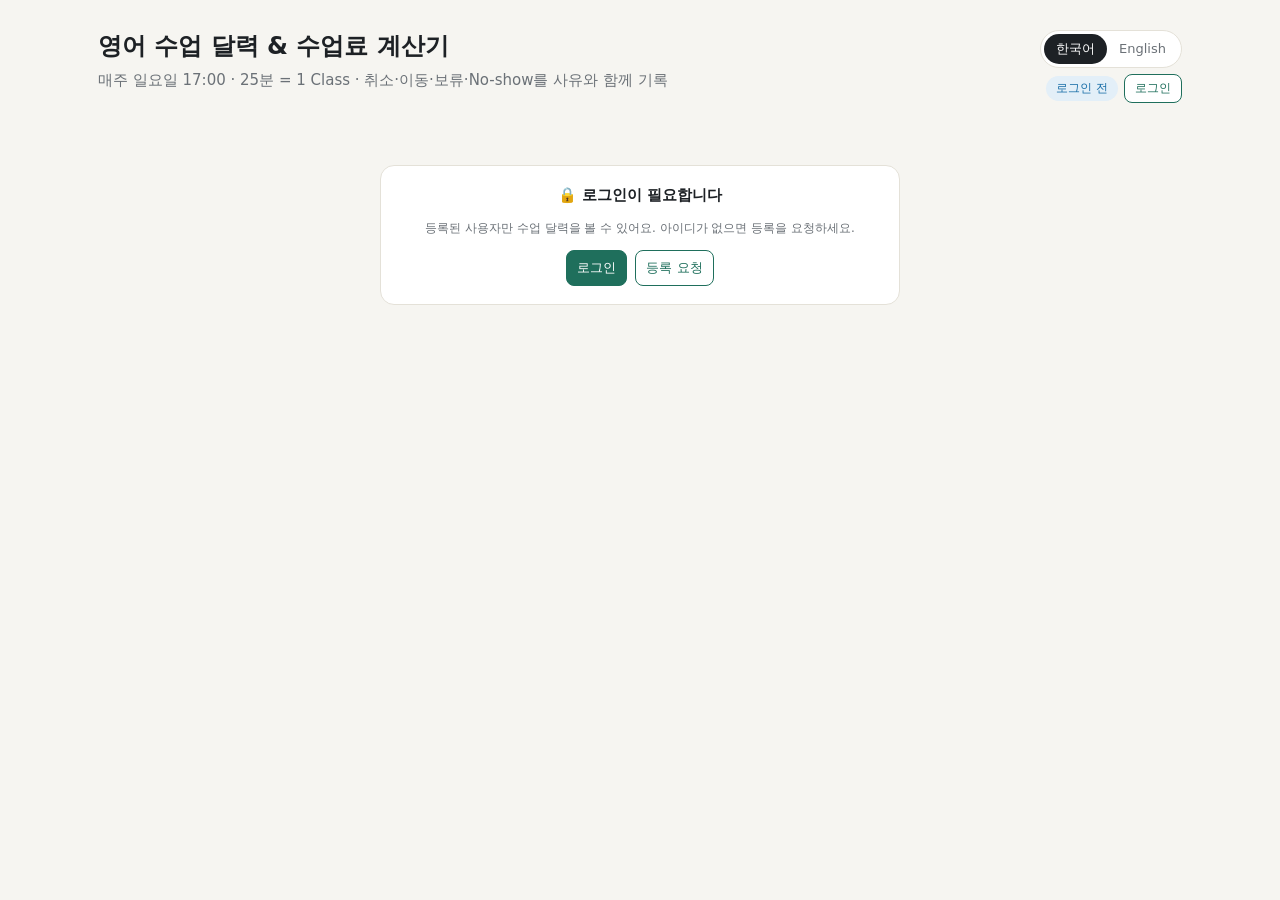
==== commit 6e711ec7: "Calendar: 'AI 코치' label on the Zoom card teacher chips; my requests above class feedback Co-Authored" ====
--- a/index.html
+++ b/index.html
@@ -224,6 +224,20 @@
 .zp.on{border-color:#9fd3bf;background:#eaf7f1}.zp.on .dot{background:#1fa35b;box-shadow:0 0 0 3px #c9ecd9}
 .zp.late{border-color:#f1c7c2;background:var(--tc-soft)}.zp.late .zs,.zp.late .zsub{color:var(--tc)}
 .zlegend{font-size:12px;color:var(--muted);margin-top:8px}
+/* 수업 전 AI 연습: 왼쪽 입장까지 남은 시간, 오른쪽 초록 연습 단추, 아래 선생님 4명 */
+.zpr{display:grid;grid-template-columns:auto minmax(0,1fr);gap:10px;align-items:stretch}
+.zclock{display:grid;justify-items:center;align-content:center;background:#eceae4;border-radius:10px;padding:6px 16px;min-width:140px;text-align:center}
+.zclock small{font-size:12px;color:var(--muted)}
+.zclock b{font:700 22px/1.2 "JetBrains Mono",ui-monospace,monospace;letter-spacing:-.01em;color:var(--ink)}
+.zgo{display:flex;align-items:center;justify-content:center;text-align:center;border-radius:10px;padding:13px;font-weight:700;font-size:15.5px;text-decoration:none;background:var(--accent);color:#fff;box-shadow:0 2px 0 rgba(0,0,0,.15)}
+.zgo:hover{filter:brightness(1.07)}
+.zgo:focus-visible,.zt:focus-visible{outline:2px solid #2d8cff;outline-offset:2px}
+.zteach{display:flex;flex-wrap:wrap;align-items:center;gap:6px;margin-top:10px}
+.zteach>span{font-size:12.5px;color:var(--muted);margin-right:2px}
+.zt{display:inline-flex;align-items:center;gap:6px;border:1px solid var(--line);border-radius:999px;padding:2px 11px 2px 2px;font-size:13px;font-weight:500;text-decoration:none;color:var(--ink);background:var(--card);min-height:34px}
+.zt:hover{border-color:var(--accent)}
+.zt img{width:28px;height:28px;border-radius:50%;object-fit:cover}
+@media(max-width:560px){.zpr{grid-template-columns:minmax(0,1fr)}.zclock{display:flex;flex-wrap:wrap;justify-content:center;align-items:baseline;gap:2px 10px;padding:8px}}
 .zbar{position:fixed;left:0;right:0;bottom:0;z-index:40;background:#fff;border-top:1px solid var(--line);box-shadow:0 -4px 16px rgba(0,0,0,.08);padding:10px 14px;display:none}
 .zbar.show{display:block}
 body.zbaron{padding-bottom:84px}
@@ -353,14 +367,14 @@
         <h2><span id="pendTitle" data-i18n="hPend"></span> <span id="pendCount" class="logcount"></span></h2>
         <div id="pendList"></div>
       </div>
+      <div class="card subonly myreqcard">
+        <h2 data-i18n="hMyReq"></h2>
+        <div id="myReqList"></div>
+      </div>
       <div class="card fbcard" id="fbCard" style="display:none">
         <h2><span data-i18n="hFb"></span> <span id="fbCount" class="logcount"></span></h2>
         <div id="fbList"></div>
         <div class="hint" data-i18n="fbHint" style="margin-top:6px"></div>
-      </div>
-      <div class="card subonly myreqcard">
-        <h2 data-i18n="hMyReq"></h2>
-        <div id="myReqList"></div>
       </div>
       <div class="banner" id="banner"></div>
 
@@ -740,6 +754,6 @@
 </div>
 
 <div class="zbar" id="zBar"><div class="in" id="zBarIn"></div></div>
-<script src="app.js?v=20261128a"></script>
+<script src="app.js?v=20261128y"></script>
 </body>
 </html>
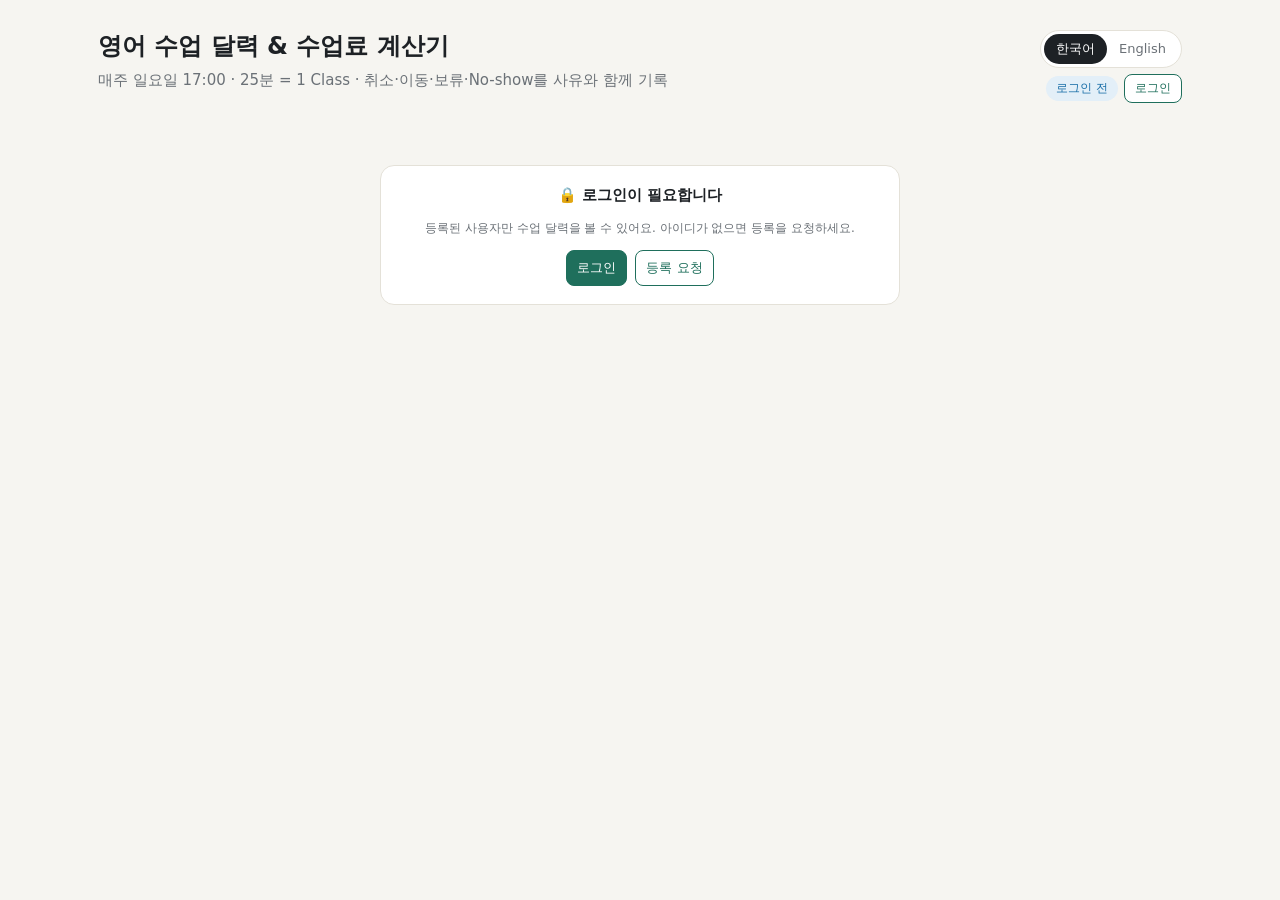
==== commit 9f0f84a0: "Show requests with reason "student's request" as student requests Co-Authored-By: Claude Opus 5.5 <n" ====
--- a/index.html
+++ b/index.html
@@ -207,7 +207,7 @@
 body.locked .grid{display:none}
 .it.zlive{background:#2d8cff;color:#fff;border-color:#1a6fd6;cursor:pointer;animation:zpulse 1.6s infinite}
 .it.zlive .zd{display:inline-block;width:7px;height:7px;border-radius:50%;background:#c8ccd0;margin-left:4px;vertical-align:1px}
-.it.zlive .zd.on{background:#4ee08a;box-shadow:0 0 0 2px rgba(78,224,138,.4)}
+.it.zlive .zd.on{width:10px;height:10px;vertical-align:0;background:radial-gradient(circle,#2d8cff 0 55%,#fff 60%);box-shadow:0 0 0 1px rgba(255,255,255,.6)}
 @keyframes zpulse{0%{box-shadow:0 0 0 0 rgba(45,140,255,.55)}70%{box-shadow:0 0 0 7px rgba(45,140,255,0)}100%{box-shadow:0 0 0 0 rgba(45,140,255,0)}}
 @media(prefers-reduced-motion:reduce){.it.zlive{animation:none}}
 .zcard{margin-bottom:14px;padding:14px 16px}
@@ -221,9 +221,12 @@
 .zp .zs{display:flex;align-items:center;gap:6px;font-weight:700;font-size:14px;margin-top:2px}
 .zp .dot{width:11px;height:11px;border-radius:50%;background:#b9bcc0;flex:none}
 .zp .zsub{font-size:12px;color:var(--muted)}
-.zp.on{border-color:#9fd3bf;background:#eaf7f1}.zp.on .dot{background:#1fa35b;box-shadow:0 0 0 3px #c9ecd9}
+.zp.on{border-color:#9fc6f5;background:#eaf3ff}.zp.on .zs{color:#1a6fd6}.zp.on .dot{background:#2d8cff;box-shadow:0 0 0 3px #cfe3fd}
 .zp.late{border-color:#f1c7c2;background:var(--tc-soft)}.zp.late .zs,.zp.late .zsub{color:var(--tc)}
 .zlegend{font-size:12px;color:var(--muted);margin-top:8px}
+.zlg{display:flex;flex-wrap:wrap;gap:3px 12px}.zlg span{display:inline-flex;align-items:center;gap:5px}
+.zlg i{display:inline-block;flex:none}.lg-dot{width:10px;height:10px;border-radius:50%;background:#b9bcc0}.lg-dot.on{background:#2d8cff;box-shadow:0 0 0 2px #cfe3fd}
+.lg-blue,.lg-green,.lg-red{width:16px;height:11px;border-radius:3px}.lg-blue{background:#2d8cff}.lg-green{background:var(--accent)}.lg-red{background:var(--tc-soft);border:1px solid #f1c7c2}
 /* 수업 전 AI 연습: 왼쪽 입장까지 남은 시간, 오른쪽 초록 연습 단추, 아래 선생님 4명 */
 .zpr{display:grid;grid-template-columns:auto minmax(0,1fr);gap:10px;align-items:stretch}
 .zclock{display:grid;justify-items:center;align-content:center;background:#eceae4;border-radius:10px;padding:6px 16px;min-width:140px;text-align:center}
@@ -256,6 +259,17 @@
 .myreqcard{margin-bottom:14px}
 .pendrow{padding:8px 0;border-bottom:1px solid var(--line);font-size:13.5px}
 .pendrow:last-child{border-bottom:0}
+.rqbs{display:flex;gap:6px;flex-wrap:wrap;margin:5px 0 2px}
+.rqb{display:inline-flex;align-items:center;gap:3px;border-radius:999px;padding:2px 9px;font-weight:700;font-size:12.5px;border:1px solid var(--line);background:#fff;color:var(--muted)}
+.rqb.mut{background:#dff3ef;color:#0f7b6c;border-color:#b7e3da}
+.rqb.stu{background:var(--bonus-soft);color:var(--bonus);border-color:#d4cbf3}
+.rqb.tch{background:var(--move-soft);color:var(--move);border-color:#c6d8f3}
+.rqb.late{background:#fff4e0;color:#a05a00;border-color:#f0d29c}
+.rqauto{margin-top:6px;font-size:13px;font-weight:700;color:var(--ink)}.rqauto.soon{color:var(--tc)}
+.rqtl{list-style:none;margin:4px 0 0;padding:0;font-size:12.5px;color:var(--muted);display:grid;gap:2px}
+.rqtl li{display:flex;gap:8px;flex-wrap:wrap}.rqtl li.ok span:first-child{color:var(--accent);font-weight:700}.rqtl li.due{color:var(--ink)}
+.rqtl .mono{font-variant-numeric:tabular-nums}
+.rqdone{margin-top:5px;font-weight:700;color:var(--accent);font-size:13px;display:flex;gap:6px;flex-wrap:wrap;align-items:center}.rqdone .hint{margin:0;font-weight:400}
 .st-pending{color:var(--warn)} .st-approved{color:var(--accent)} .st-rejected{color:var(--tc)}
 .it.pending{box-shadow:inset 0 0 0 1px var(--warn)}
 .bytag{color:var(--bonus);font-weight:500}
@@ -697,6 +711,9 @@
     <input id="zoom" type="url" placeholder="https://us05web.zoom.us/j/…" autocomplete="off">
     <label data-i18n="sNotice"></label>
     <input id="minNotice" type="number" min="0" value="1">
+    <label data-i18n="sAuto"></label>
+    <select id="autoMin"><option value="10"></option><option value="30" selected></option><option value="60"></option><option value="180"></option><option value="1440"></option><option value="0"></option></select>
+    <div class="hint" data-i18n="autoHint"></div>
     <div class="row2 money">
       <div><label>1 USD = ? UZS (CBU)</label><input id="rate" type="number" step="0.01" value="12004.48"></div>
       <div><label data-i18n="sRateDate"></label><input id="rateDate" type="date" value="2026-11-21"></div>
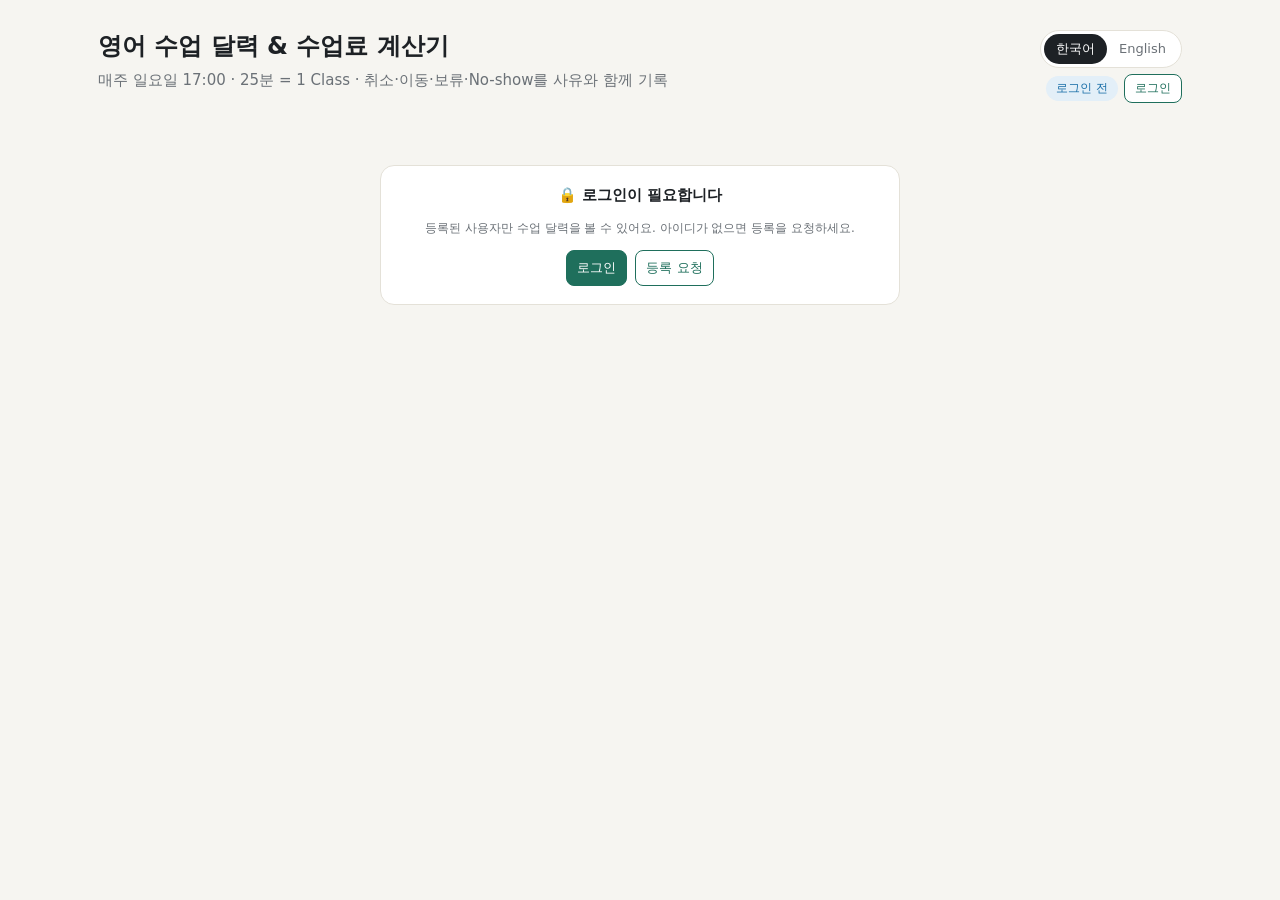
==== commit d43da301: "Rename mutual badge to "사전 합의 요청" / "Mutual agreement request" Co-Authored-By: Claude Opus 5.5 <nore" ====
--- a/index.html
+++ b/index.html
@@ -771,6 +771,6 @@
 </div>
 
 <div class="zbar" id="zBar"><div class="in" id="zBarIn"></div></div>
-<script src="app.js?v=20261128y"></script>
+<script src="app.js?v=20261128z"></script>
 </body>
 </html>
